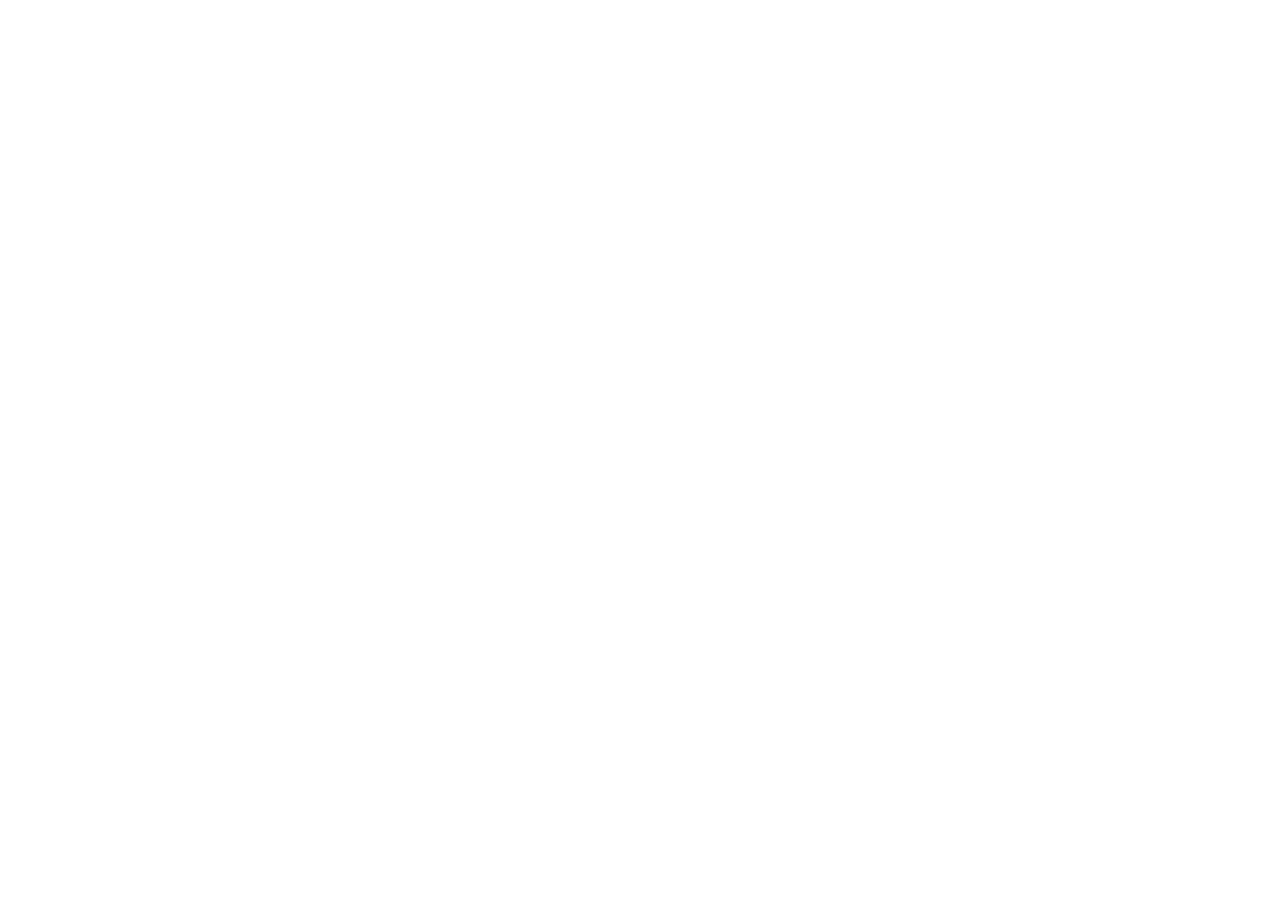
==== public/index.html @ 245e5a4c "Initial commit" ====
<!DOCTYPE html>
<html lang="en">
  <head>
    <meta charset="utf-8" />
    <link rel="icon" href="%PUBLIC_URL%/favicon.ico" />
    <meta name="viewport" content="width=device-width, initial-scale=1" />
    <meta name="theme-color" content="#000000" />
    <meta
      name="description"
      content="Web site created using create-react-app"
    />
    <!--
      Notice the use of %PUBLIC_URL% in the tags above.
      It will be replaced with the URL of the `public` folder during the build.
      Only files inside the `public` folder can be referenced from the HTML.

      Unlike "/favicon.ico" or "favicon.ico", "%PUBLIC_URL%/favicon.ico" will
      work correctly both with client-side routing and a non-root public URL.
      Learn how to configure a non-root public URL by running `npm run build`.
    -->
    <title>React App</title>
  </head>
  <body>
    <noscript>You need to enable JavaScript to run this app.</noscript>
    <div id="root"></div>
    <!--
      This HTML file is a template.
      If you open it directly in the browser, you will see an empty page.

      You can add webfonts, meta tags, or analytics to this file.
      The build step will place the bundled scripts into the <body> tag.

      To begin the development, run `npm start` or `yarn start`.
      To create a production bundle, use `npm run build` or `yarn build`.
    -->
  </body>
</html>
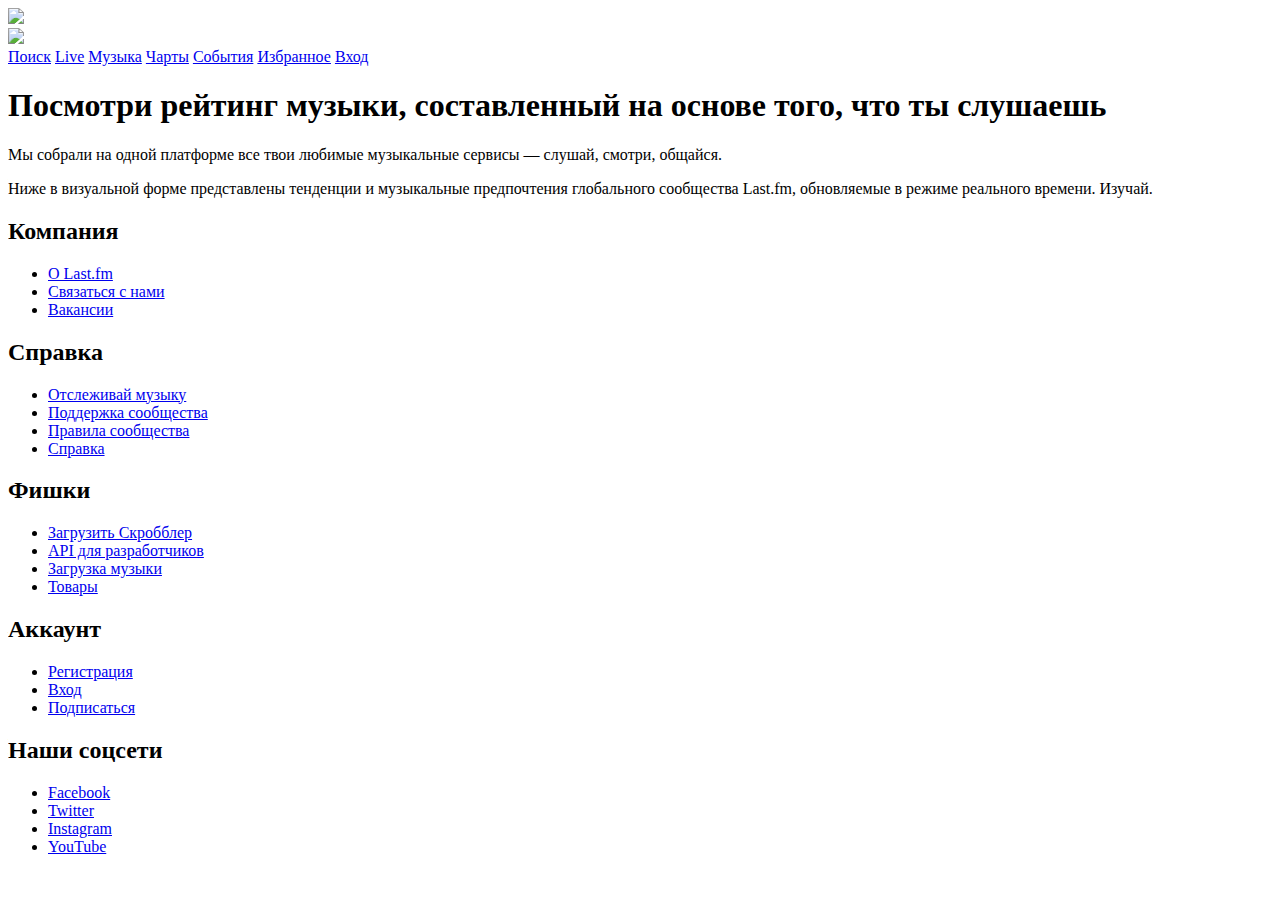
==== commit 83d4ddbd: "диплом. верстка" ====
--- a/public/index.html
+++ b/public/index.html
@@ -2,6 +2,7 @@
 <html lang="en">
   <head>
     <meta charset="utf-8" />
+    <link rel = "stylesheet" href = "C:\Users\lifan\Рабочий стол\js\template\template\src\index.css"/>
     <link rel="icon" href="%PUBLIC_URL%/favicon.ico" />
     <meta name="viewport" content="width=device-width, initial-scale=1" />
     <meta name="theme-color" content="#000000" />
@@ -9,29 +10,138 @@
       name="description"
       content="Web site created using create-react-app"
     />
-    <!--
-      Notice the use of %PUBLIC_URL% in the tags above.
-      It will be replaced with the URL of the `public` folder during the build.
-      Only files inside the `public` folder can be referenced from the HTML.
+    <title>Last.fm</title>
+  </head>
+  <body class = "app">
+    <noscript>You need to enable JavaScript to run this app.</noscript>
+    <header class = "header">
+      <a class = "player-bar-artwork">
+        <img src="player_default.png">
+      </a>
+      <div class = "lastfm_logo">
+        <a href="/" class="header_logo">
+          <img src="lastfm_logo.png" width="150" />
+        </a>
+      </div>
+      <div class = "right_nav">
+        <a href="/" class="right_nav_bar link">Поиск</a>
+        <a href="/" class="right_nav_bar link">Live</a>
+        <a href="/" class="right_nav_bar link">Музыка</a>
+        <a href="/" class="right_nav_bar link">Чарты</a>
+        <a href="/" class="right_nav_bar link">События</a>
+        <a href="/" class="right_nav_bar link">Избранное</a>
+        <a href="/" class="right_nav_bar link">Вход</a>
+      </div>
+    </header>
+    <main class = "content">
+      <div class="header-background">
+        <div class="header-billboard">
+          <div class="header-info">
+            <h1 class="billboard-title">Посмотри рейтинг музыки, составленный на основе того, 
+              что ты слушаешь 
+            </h1>
+            <p class="dashboard-intro">
+               Мы собрали на одной платформе все твои любимые 
+              музыкальные сервисы — слушай, смотри, общайся. 
+            </p>
+            <p class = "dashboard-intro-2">
+              Ниже в визуальной форме представлены тенденции и музыкальные 
+                предпочтения глобального сообщества Last.fm, 
+                обновляемые в режиме реального времени. Изучай. 
+            </p>
+          </div>
+        </div>
+      </div>
+    </main>
+    <footer class = "footer">
+      <div class="footer-top">
+        <div class="container">
+          <div class="footer-top-row">
+            <div class="footer-top-col">
+              <h2 class = "footer-heading">Компания</h2>
+              <ul class="footer-links">
+                <li>
+                  <a href="/" class="link_footer">О Last.fm</a>
+                </li>
+                <li>
+                  <a href="/" class="link_footer">Связаться с нами</a>
+                </li>
+                <li>
+                  <a href="/" class="link_footer">Вакансии</a>
+                </li>
+              </ul>
+            </div>
+            <div class="footer-top-col">
+              <h2 class="footer-heading">Справка</h2>
+              <ul class="footer-links">
+                <li>
+                  <a href = "/" class = "link_footer">Отслеживай музыку</a>
+                </li>
+                <li>
+                  <a href = "/" class = "link_footer">Поддержка сообщества</a>
+                </li>
+                <li>
+                  <a href = "/" class = "link_footer">Правила сообщества</a>
+                </li>
+                <li>
+                  <a href = "/" class = "link_footer">Справка</a>
+                </li>
+              </ul>
+            </div>
+            <div class="footer-top-col">
+              <h2 class = "footer-heading">Фишки</h2>
+              <ul class="footer-links">
+                <li>
+                  <a href = "/" class = "link_footer">Загрузить Скробблер</a>
+                </li>
+                <li>
+                  <a href = "/" class = "link_footer">API для разработчиков</a>
+                </li>
+                <li>
+                  <a href = "/" class = "link_footer">Загрузка музыки</a>
+                </li>
+                <li>
+                  <a href = "/" class = "link_footer">Товары</a>
+                </li>
+              </ul>
+            </div>
+            <div class="footer-top-col">
+              <h2 class="footer-heading">Аккаунт</h2>
+              <ul class="footer-links">
+                <li>
+                  <a href = "/" class = "link_footer">Регистрация</a>
+                </li>
+                <li>
+                  <a href = "/" class = "link_footer">Вход</a>
+                </li>
+                <li>
+                  <a href = "/" class = "link_footer">Подписаться</a>
+                </li>
+              </ul>
+            </div>
+            <div class="footer-top-col">
+              <h2 class="footer-heading">Наши соцсети</h2>
+              <ul class="footer-links">
+                <li>
+                  <a href = "/" class = "link_footer">Facebook</a>
+                </li>
+                <li>
+                  <a href = "/" class = "link_footer">Twitter</a>
+                </li>
+                <li>
+                  <a href = "/" class = "link_footer">Instagram</a>
+                </li>
+                <li>
+                  <a href = "/" class = "link_footer">YouTube</a>
+                </li>
+              </ul>
+            </div>
+          </div>
+        </div>
+      </div>
+      <div class="footer-bottom">
 
-      Unlike "/favicon.ico" or "favicon.ico", "%PUBLIC_URL%/favicon.ico" will
-      work correctly both with client-side routing and a non-root public URL.
-      Learn how to configure a non-root public URL by running `npm run build`.
-    -->
-    <title>React App</title>
-  </head>
-  <body>
-    <noscript>You need to enable JavaScript to run this app.</noscript>
-    <div id="root"></div>
-    <!--
-      This HTML file is a template.
-      If you open it directly in the browser, you will see an empty page.
-
-      You can add webfonts, meta tags, or analytics to this file.
-      The build step will place the bundled scripts into the <body> tag.
-
-      To begin the development, run `npm start` or `yarn start`.
-      To create a production bundle, use `npm run build` or `yarn build`.
-    -->
+      </div>
+    </footer>
   </body>
 </html>
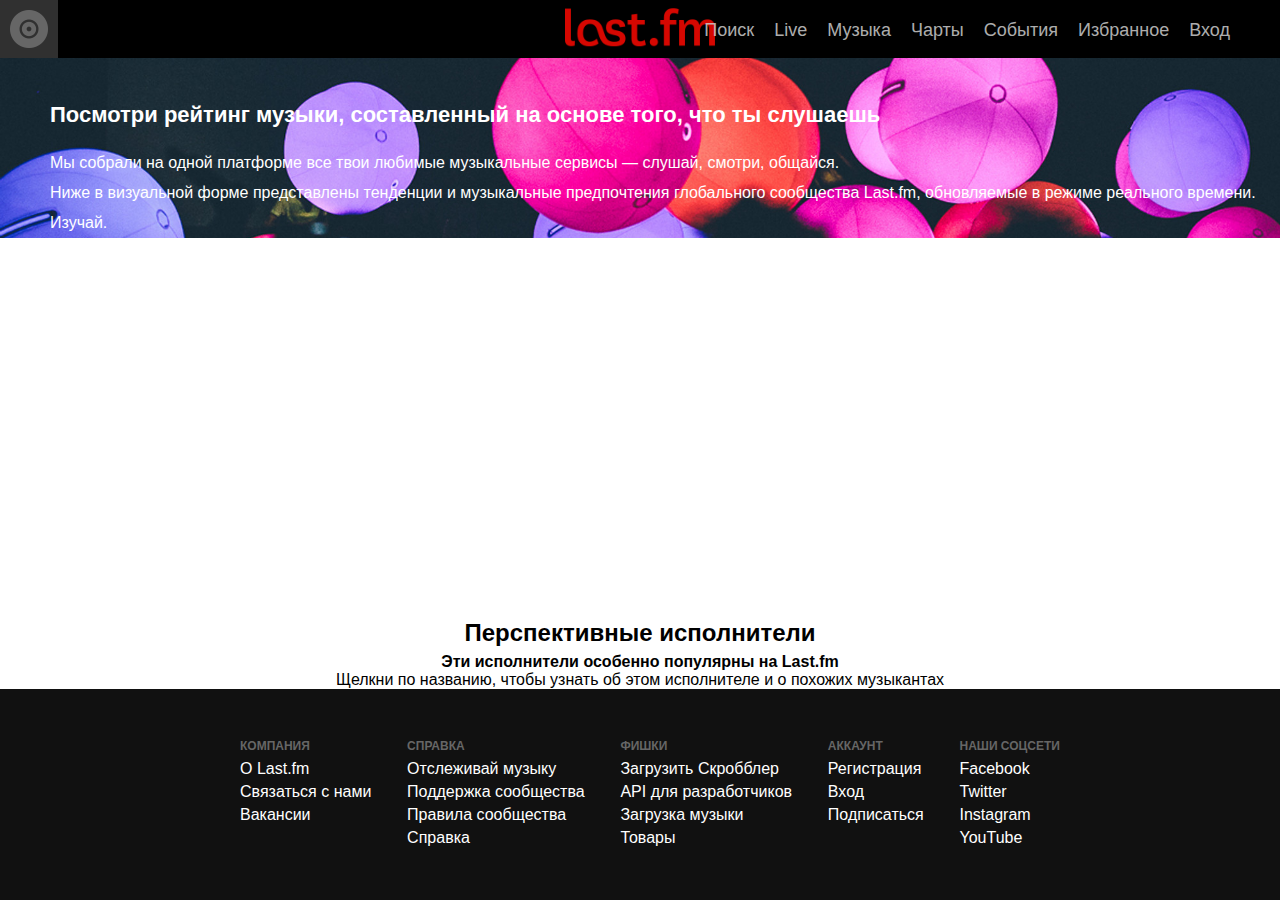
==== commit 7d68e03d: "подгрузил стили для корректной работы" ====
--- a/public/index.html
+++ b/public/index.html
@@ -2,7 +2,7 @@
 <html lang="en">
   <head>
     <meta charset="utf-8" />
-    <link rel = "stylesheet" href = "C:\Users\lifan\Рабочий стол\js\template\template\src\index.css"/>
+    <link rel = "stylesheet" href = "../src/index.css"/>
     <link rel="icon" href="%PUBLIC_URL%/favicon.ico" />
     <meta name="viewport" content="width=device-width, initial-scale=1" />
     <meta name="theme-color" content="#000000" />
@@ -19,7 +19,7 @@
         <img src="player_default.png">
       </a>
       <div class = "lastfm_logo">
-        <a href="/" class="header_logo">
+        <a href="../public/index.html" class="header_logo">
           <img src="lastfm_logo.png" width="150" />
         </a>
       </div>
@@ -41,7 +41,7 @@
               что ты слушаешь 
             </h1>
             <p class="dashboard-intro">
-               Мы собрали на одной платформе все твои любимые 
+              Мы собрали на одной платформе все твои любимые 
               музыкальные сервисы — слушай, смотри, общайся. 
             </p>
             <p class = "dashboard-intro-2">
@@ -53,6 +53,14 @@
         </div>
       </div>
     </main>
+    <div class = 'popular_musicians'>
+      <h2 class = 'h2_popular_musicians'>Перспективные исполнители</h2>
+      <div class = 'intro_popular'>
+        <strong>Эти исполнители особенно популярны на Last.fm</strong>
+        <br>
+        Щелкни по названию, чтобы узнать об этом исполнителе и о похожих музыкантах
+      </div>
+    </div>
     <footer class = "footer">
       <div class="footer-top">
         <div class="container">
--- a/src/index.css
+++ b/src/index.css
@@ -0,0 +1,153 @@
+* {
+    margin: 0;
+    padding: 0;
+    box-sizing: border-box;
+}
+
+body {
+    font-family: Barlow,Open Sans,Lucida Grande,Helvetica 
+    Neue,Helvetica,Arial,Sans-serif;
+}
+li {
+    display: list-item;
+    margin-bottom: 5px;
+}
+ul {
+    list-style-type: none;
+    padding-left: 0;
+    padding-top: 5px;
+}
+div {
+    display: block;
+}
+h1 {
+    font-weight: 700;
+    color: #fff;
+}
+
+.app {
+    display: grid;
+    grid-template-rows: 58px 1fr min-content;
+    height: 100vh;
+}
+
+.header {
+    position: sticky;
+    background: #000;
+    color: #ccc;
+
+}
+
+.h2_popular_musicians{
+    text-align: center;
+}
+
+.intro_popular{
+    margin-top: 6px;
+    text-align: center;
+}
+
+.footer {
+    padding-top: 48px;
+    background: #111;
+    color: #fff;
+    margin-top: 0;
+}
+.player-bar-artwork {
+    float: left;
+    margin-right: 10px;
+    margin-top: 0;
+}
+.lastfm_logo {
+    float: none;
+    position: absolute;
+    top: 50%;
+    left: 50%;
+    transform: translate(-50%, -50%);
+}
+.right_nav {
+    display: flex;
+    float: right;
+    /* max-width: 50%; */
+    padding-right: 30px;
+    margin: 10px;
+
+}
+.right_nav_bar {
+    font-size: 18px;
+    padding: 10px;
+
+}
+.link {
+    color: inherit;
+    text-decoration: none;
+    opacity: .85;
+}
+.link:hover {
+    color: #fff
+}
+.footer-top {
+    padding-bottom: 48px;
+    position: relative;
+}
+.container {
+    align-self: center;
+    padding-left: 40px;
+    padding-right: 40px;
+}
+.footer-top-row {
+    display: flex;
+    justify-content: space-between;
+    padding: 0 15%;
+    margin-left: -10px;
+}
+.footer-top-col {
+    margin-top: 0;
+    padding-left: 30px;
+    /* position: relative; */
+    display: inline-block;
+}
+
+.footer-heading {
+    color: #666;
+    font-size: 12px;
+    font-weight: 700;
+    line-height: 18px;
+    text-transform: uppercase;
+    margin-bottom: 0;
+}
+.footer-links {
+    margin-top: 0;
+}
+.link_footer {
+    text-decoration: none;
+    color: #fff;
+}
+.link_footer:hover {
+    text-decoration: underline;
+    color: #fff;
+}
+.header-background {
+    background-image: url(../public/dashboard_header.jpg);
+    background-position: 100%;
+    background-size: cover;
+}
+.header-info {
+    line-height: 30px;
+    padding-left: 50px;
+}
+.billboard-title {
+    font-size: 22px;
+}
+.header-billboard {
+    padding-top: 42px;
+}
+.dashboard-intro {
+    font-size: 16px;
+    margin-top: 18px;
+    color: #fff;
+}
+.dashboard-intro-2 {
+    font-size: 16px;
+    color: #fff;
+}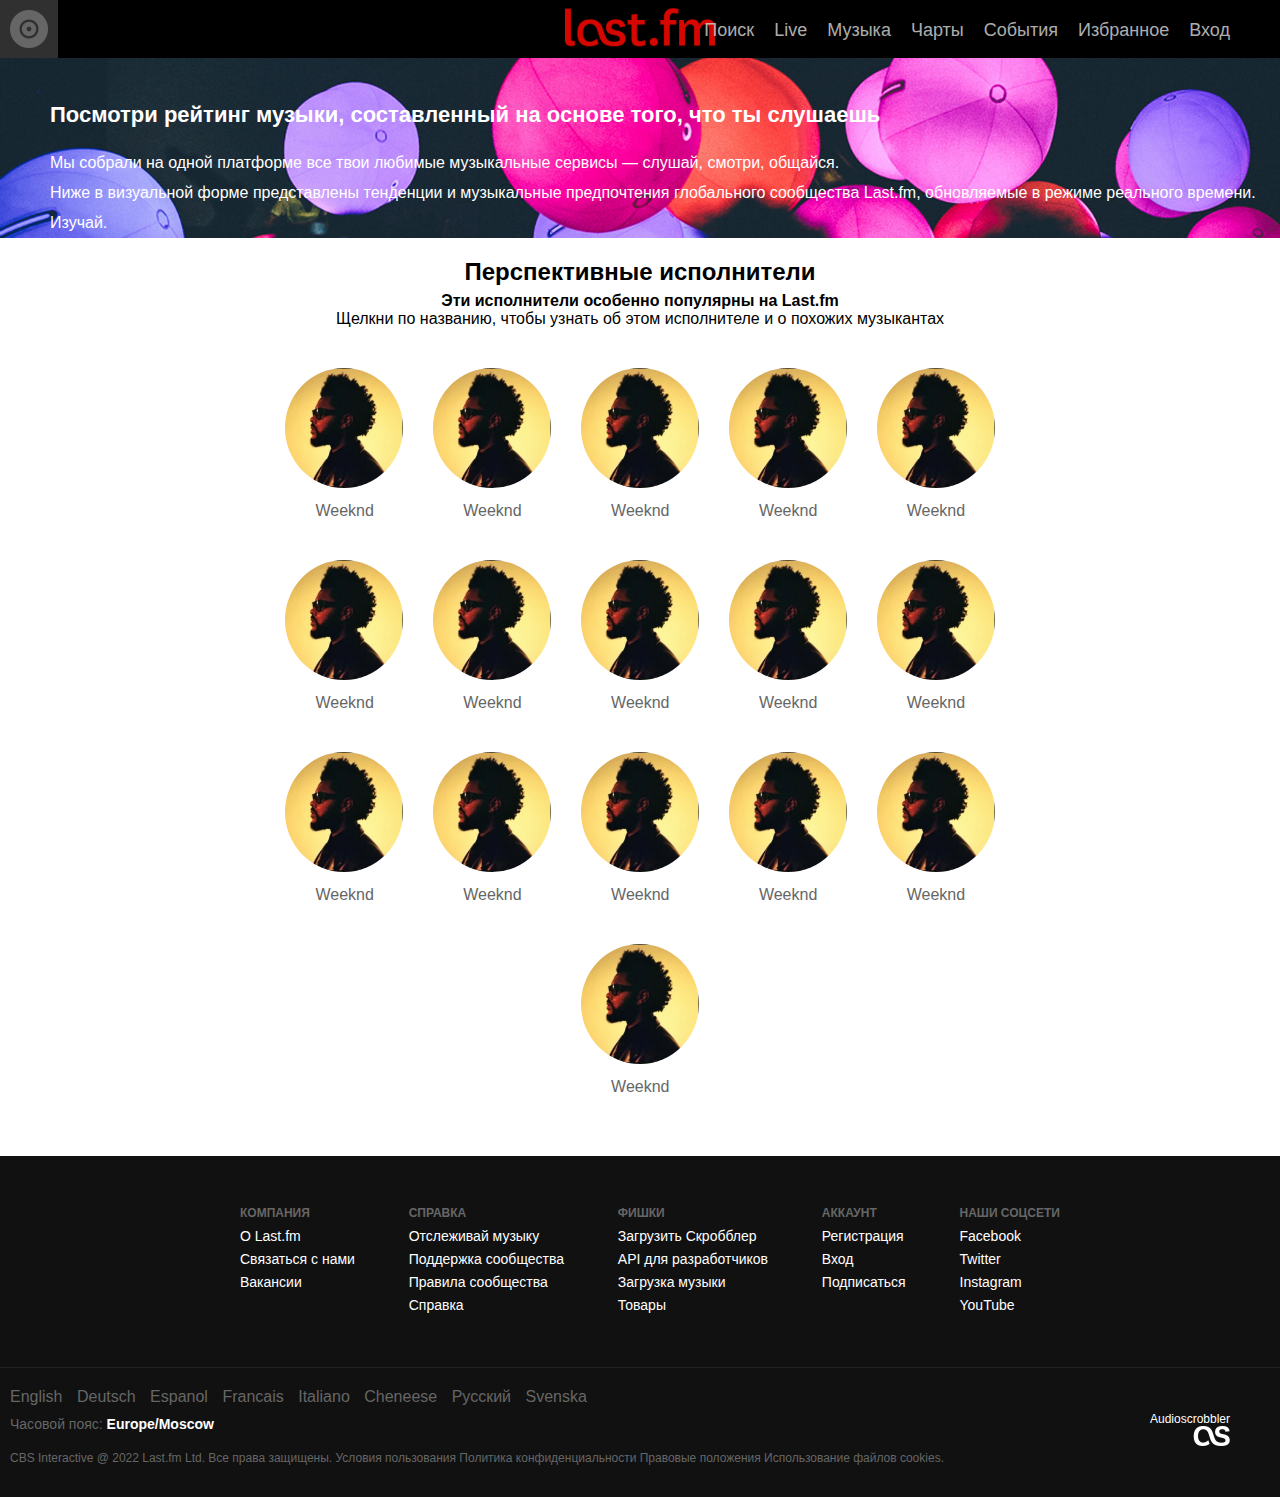
==== commit bbea9488: "доделал футер и наполнил мейн контентом" ====
--- a/public/index.html
+++ b/public/index.html
@@ -60,6 +60,72 @@
         <br>
         Щелкни по названию, чтобы узнать об этом исполнителе и о похожих музыкантах
       </div>
+      <div class = 'round_musicians_list'>
+        <div class = 'round'>
+          <a href = '/'><img class = 'popular' src = '../public/weeknd.png'></a>
+          <div class = 'genre'>Weeknd</div>
+        </div>
+        <div class = 'round'>
+          <a href = '/'><img class = 'popular' src = '../public/weeknd.png'></a>
+          <div class = 'genre'>Weeknd</div>
+        </div>
+        <div class = 'round'>
+          <a href = '/'><img class = 'popular' src = '../public/weeknd.png'></a>
+          <div class = 'genre'>Weeknd</div>
+        </div>
+        <div class = 'round'>
+          <a href = '/'><img class = 'popular' src = '../public/weeknd.png'></a>
+          <div class = 'genre'>Weeknd</div>
+        </div>
+        <div class = 'round'>
+          <a href = '/'><img class = 'popular' src = '../public/weeknd.png'></a>
+          <div class = 'genre'>Weeknd</div>
+        </div>
+        <div class = 'round'>
+          <a href = '/'><img class = 'popular' src = '../public/weeknd.png'></a>
+          <div class = 'genre'>Weeknd</div>
+        </div>
+        <div class = 'round'>
+          <a href = '/'><img class = 'popular' src = '../public/weeknd.png'></a>
+          <div class = 'genre'>Weeknd</div>
+        </div>
+        <div class = 'round'>
+          <a href = '/'><img class = 'popular' src = '../public/weeknd.png'></a>
+          <div class = 'genre'>Weeknd</div>
+        </div>
+        <div class = 'round'>
+          <a href = '/'><img class = 'popular' src = '../public/weeknd.png'></a>
+          <div class = 'genre'>Weeknd</div>
+        </div>
+        <div class = 'round'>
+          <a href = '/'><img class = 'popular' src = '../public/weeknd.png'></a>
+          <div class = 'genre'>Weeknd</div>
+        </div>
+        <div class = 'round'>
+          <a href = '/'><img class = 'popular' src = '../public/weeknd.png'></a>
+          <div class = 'genre'>Weeknd</div>
+        </div>
+        <div class = 'round'>
+          <a href = '/'><img class = 'popular' src = '../public/weeknd.png'></a>
+          <div class = 'genre'>Weeknd</div>
+        </div>
+        <div class = 'round'>
+          <a href = '/'><img class = 'popular' src = '../public/weeknd.png'></a>
+          <div class = 'genre'>Weeknd</div>
+        </div>
+        <div class = 'round'>
+          <a href = '/'><img class = 'popular' src = '../public/weeknd.png'></a>
+          <div class = 'genre'>Weeknd</div>
+        </div>
+        <div class = 'round'>
+          <a href = '/'><img class = 'popular' src = '../public/weeknd.png'></a>
+          <div class = 'genre'>Weeknd</div>
+        </div>
+        <div class = 'round'>
+          <a href = '/'><img class = 'popular' src = '../public/weeknd.png'></a>
+          <div class = 'genre'>Weeknd</div>
+        </div>
+      </div>
     </div>
     <footer class = "footer">
       <div class="footer-top">
@@ -131,7 +197,7 @@
               <h2 class="footer-heading">Наши соцсети</h2>
               <ul class="footer-links">
                 <li>
-                  <a href = "/" class = "link_footer">Facebook</a>
+                  <a href = "https://www.facebook.com/lastfm/" class = "link_footer">Facebook</a>
                 </li>
                 <li>
                   <a href = "/" class = "link_footer">Twitter</a>
@@ -140,7 +206,7 @@
                   <a href = "/" class = "link_footer">Instagram</a>
                 </li>
                 <li>
-                  <a href = "/" class = "link_footer">YouTube</a>
+                  <a href = "https://www.youtube.com/@Lastfm" class = "link_footer">YouTube</a>
                 </li>
               </ul>
             </div>
@@ -148,7 +214,66 @@
         </div>
       </div>
       <div class="footer-bottom">
-
+        <div class = 'footer-bottom-container'>
+          <div class = 'row'>
+            <div class = 'footer-language-selector'>
+              <ul class = 'language-selector'>
+                <li class = 'language-li'>
+                  <a >English</a>
+                </li>
+                <li class = 'language-li'>
+                  <a >Deutsch</a>
+                </li>
+                <li class = 'language-li'>
+                  <a >Espanol</a>
+                </li>
+                <li class = 'language-li'>
+                  <a >Francais</a>
+                </li>
+                <li class = 'language-li'>
+                  <a >Italiano</a>
+                </li>
+                <li class = 'language-li'>
+                  <a >Cheneese</a>
+                </li>
+                <li class = 'language-li'>
+                  <a >Русский</a>
+                </li>
+                <li class = 'language-li'>
+                  <a>Svenska</a>
+                </li>
+              </ul>
+              <p class = "footer-timezone">
+                <span>Часовой пояс: <strong>Europe/Moscow</strong></span>
+              </p>
+            </div>
+            <div class = 'footer-legal'>
+              <ul>
+                <li class = 'footer-legal-item'>
+                  <a rel = 'nofollow'>CBS Interactive</a>
+                  @ 2022
+                  <span>Last.fm</span>  Ltd. Все права защищены.
+                </li>
+                <li class = 'footer-legal-item'>
+                  <a>Условия пользования</a>
+                </li>
+                <li class = 'footer-legal-item'>
+                  <a>Политика конфиденциальности</a>
+                </li>
+                <li class = 'footer-legal-item'>
+                  <a>Правовые положения</a>
+                </li>
+                <li class = 'footer-legal-item'>
+                  <a>Использование файлов cookies.</a>
+                </li>
+              </ul>
+            </div>
+            <div class = 'scrobbler'>
+              <p>Audioscrobbler</p>
+              <img src="../public/scrobbler_logo.png" width="37" height="20">
+            </div>
+          </div>
+        </div>
       </div>
     </footer>
   </body>
--- a/src/index.css
+++ b/src/index.css
@@ -73,6 +73,36 @@
     margin: 10px;
 
 }
+
+.h2_popular_musicians{
+    margin-top: 20px;
+    
+}
+.round_musicians_list {
+    display: flex;
+    justify-content: center;
+    margin: 20px 250px 50px 250px;
+    flex-wrap: wrap;
+    gap: 30px;
+    margin-top: 40px;
+    
+}
+
+.round{
+    margin-bottom: 10px;
+}
+
+.popular{
+    border-radius: 50%;
+    height: 120px;
+}
+
+.genre{
+    font-size: 16px;
+    margin-top: 10px;
+    color: #666;
+    margin-left: 30px;
+}
 .right_nav_bar {
     font-size: 18px;
     padding: 10px;
@@ -122,6 +152,7 @@
 .link_footer {
     text-decoration: none;
     color: #fff;
+    font-size: 14px;
 }
 .link_footer:hover {
     text-decoration: underline;
@@ -150,4 +181,54 @@
 .dashboard-intro-2 {
     font-size: 16px;
     color: #fff;
+}
+
+.footer-bottom{
+    padding-bottom: 48px;
+    border-top: 1px solid #222;
+}
+
+.footer-bottom-container{
+    padding-left: 20px;
+    padding-right: 20px;
+}
+.row{
+    margin-left: -10px;
+    margin-right: -10px;
+}
+
+.footer-language-selector{
+    width: 720px;
+}
+
+.language-selector{
+    margin-top: 15px;
+}
+.language-li{
+    display: inline;
+    color: #666;
+    margin-right: 10px;
+}
+.footer-timezone{
+    margin-top: 10px;
+    font-size: 14px;
+    color: #666;
+}
+.footer-timezone strong {
+    color: #fff;
+}
+.footer-legal{
+    color: #666;
+    font-size: 12px;
+    line-height: 18px;
+    margin-top: 12px;
+}
+.footer-legal-item{
+    display: inline-block;
+}
+.scrobbler{
+    margin-top: -60px;
+    text-align: right;
+    font-size: 12px;
+    margin-right: 40px;
 }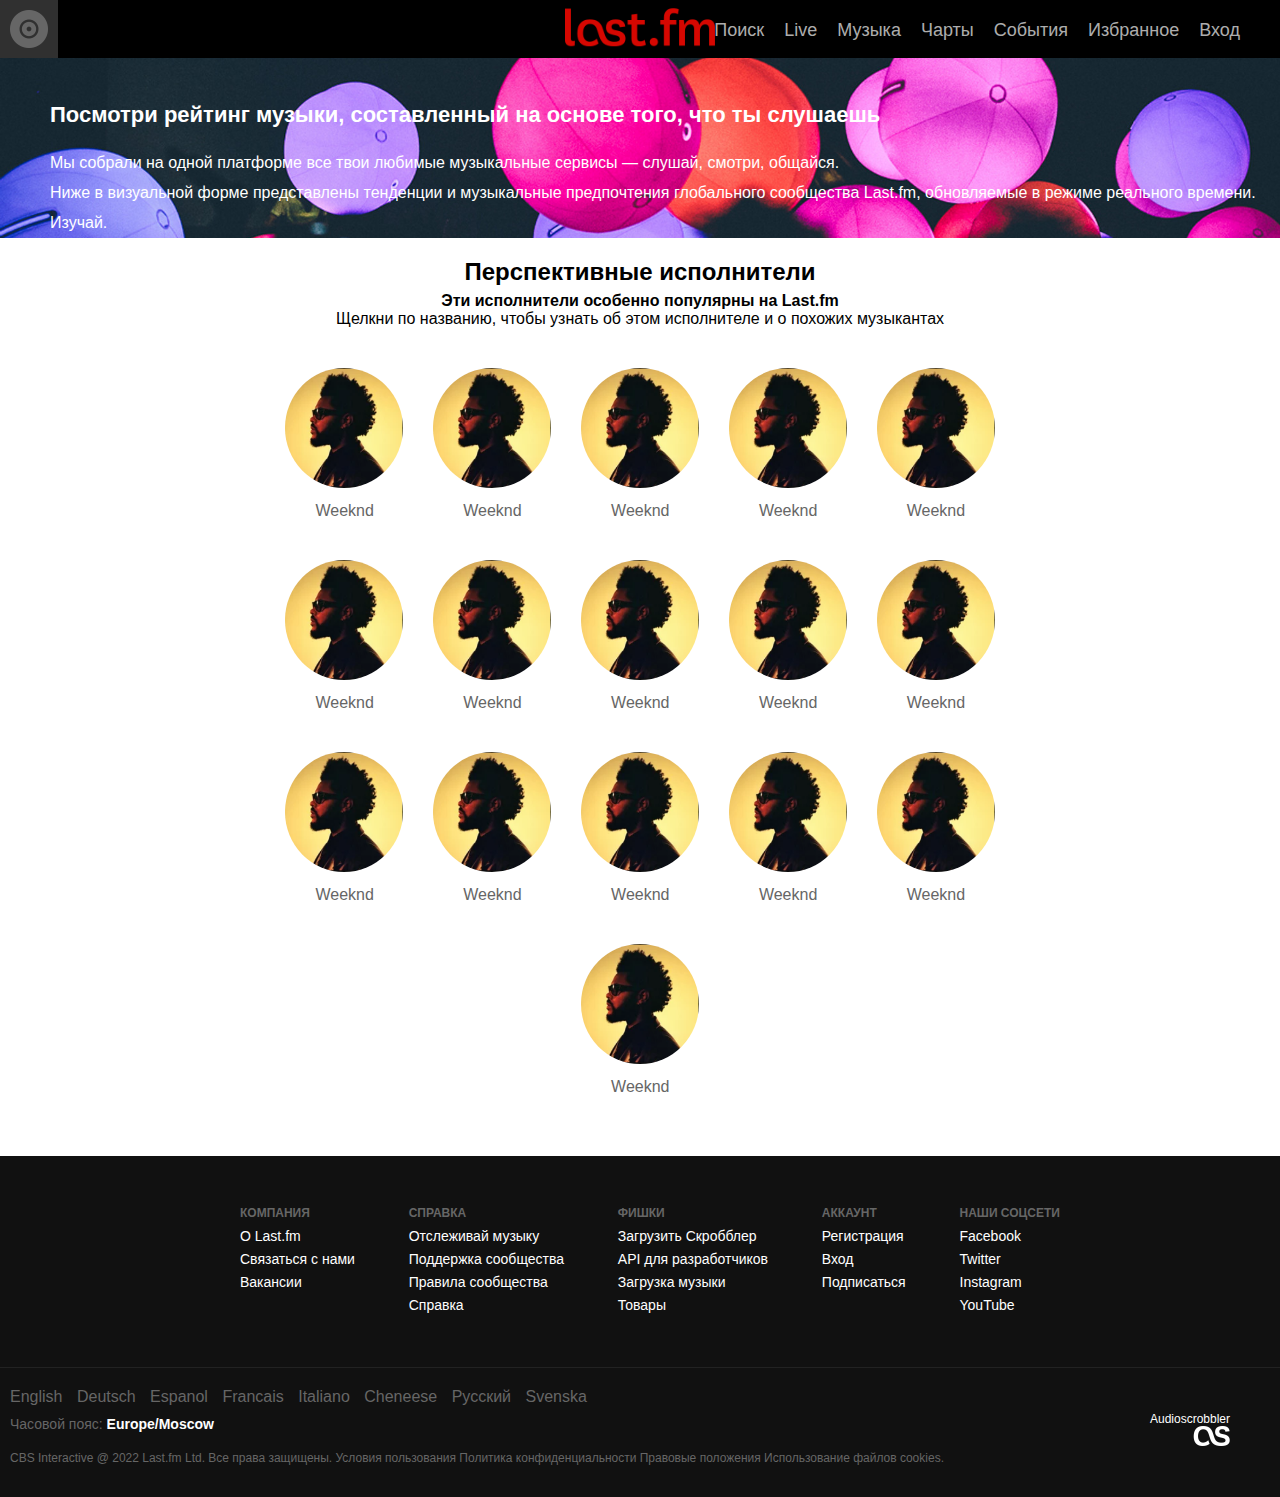
==== commit fdf7d433: "search ready" ====
--- a/public/index.html
+++ b/public/index.html
@@ -24,7 +24,11 @@
         </a>
       </div>
       <div class = "right_nav">
-        <a href="/" class="right_nav_bar link">Поиск</a>
+        <!-- <form class="search_form" action="./search.html">
+          <input type="text" class="right_nav_bar_link" placeholder="Поиск">
+          <button class="submit">Поиск</button> -->
+        <a href="./search.html" class="right_nav_bar link">Поиск</a>
+        <!-- </form> -->
         <a href="/" class="right_nav_bar link">Live</a>
         <a href="/" class="right_nav_bar link">Музыка</a>
         <a href="/" class="right_nav_bar link">Чарты</a>
--- a/src/index.css
+++ b/src/index.css
@@ -36,6 +36,12 @@
     background: #000;
     color: #ccc;
 
+}
+
+.search_form{
+    display: flex;
+    align-items: center;
+    margin-top: 20px;
 }
 
 .h2_popular_musicians{
@@ -68,9 +74,8 @@
 .right_nav {
     display: flex;
     float: right;
-    /* max-width: 50%; */
+    /* height: 100%; */
     padding-right: 30px;
-    margin: 10px;
 
 }
 
@@ -106,6 +111,7 @@
 .right_nav_bar {
     font-size: 18px;
     padding: 10px;
+    margin-top: 10px;
 
 }
 .link {
